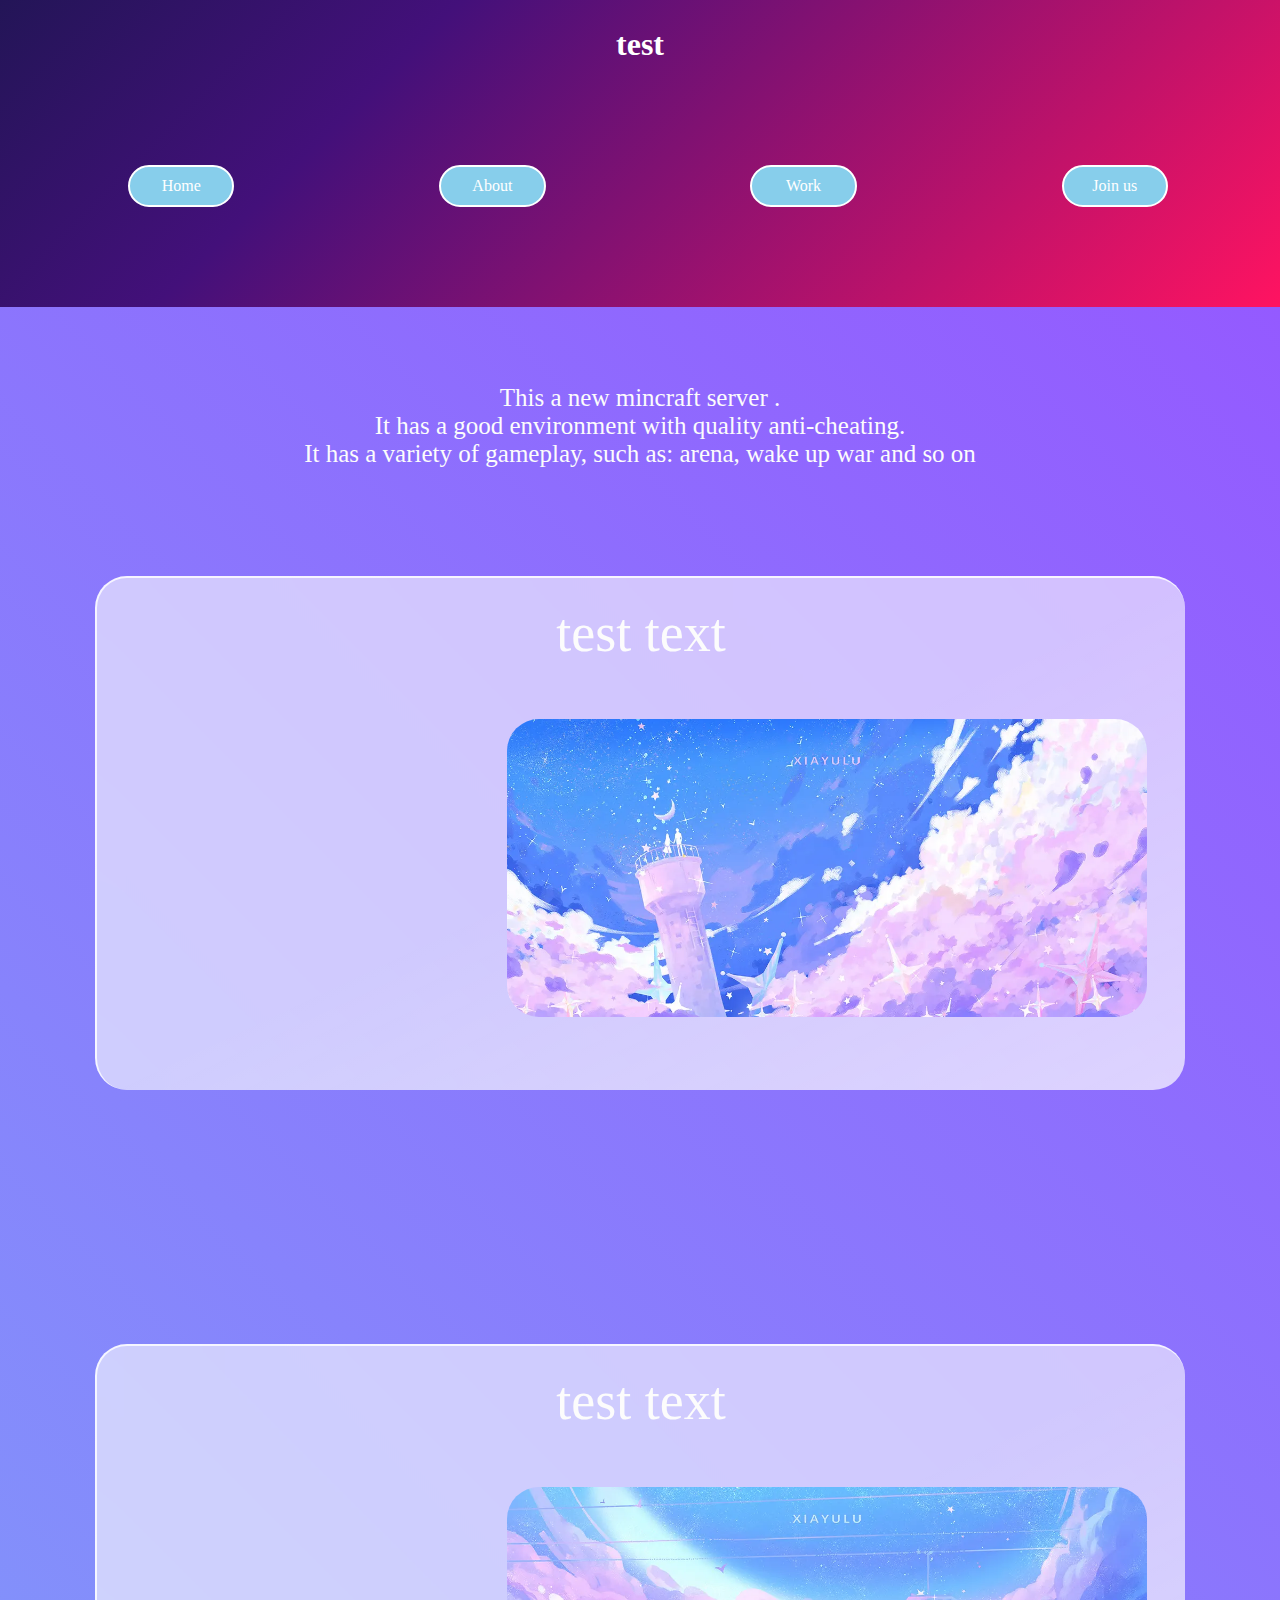
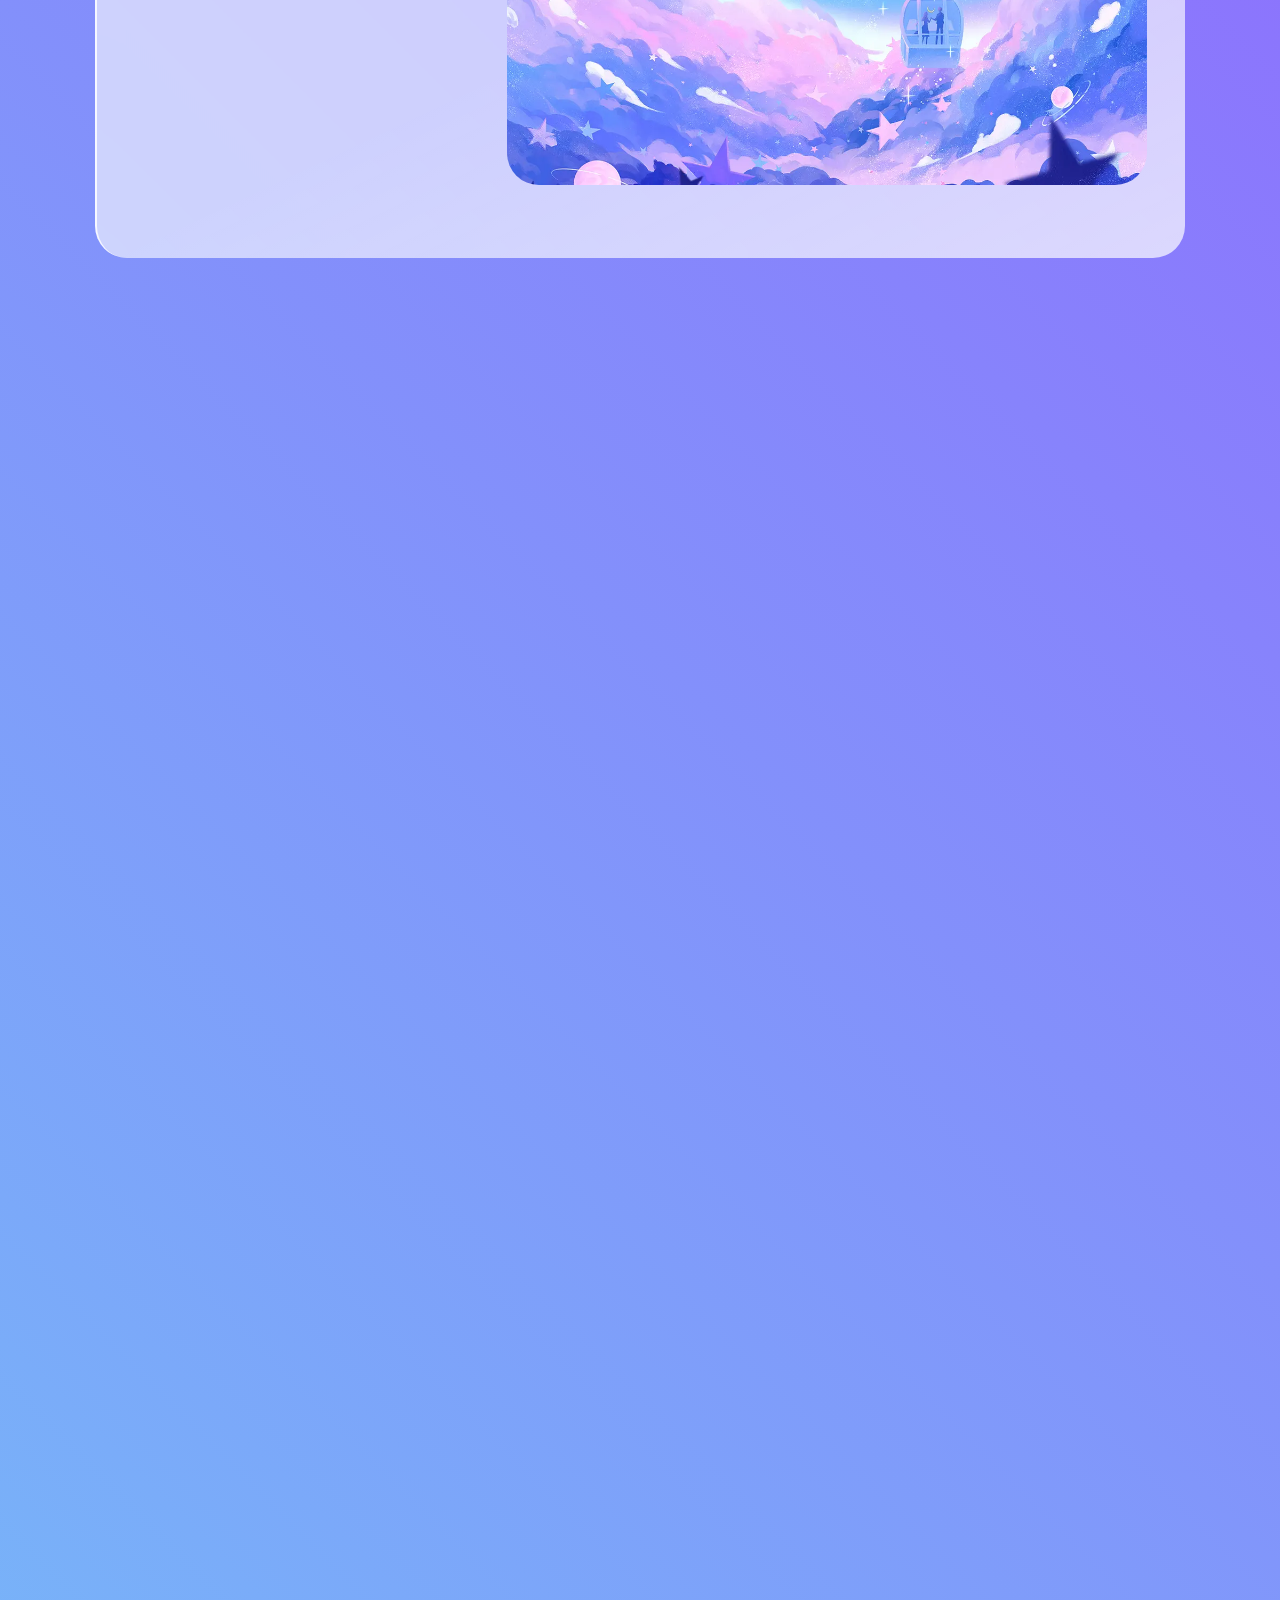
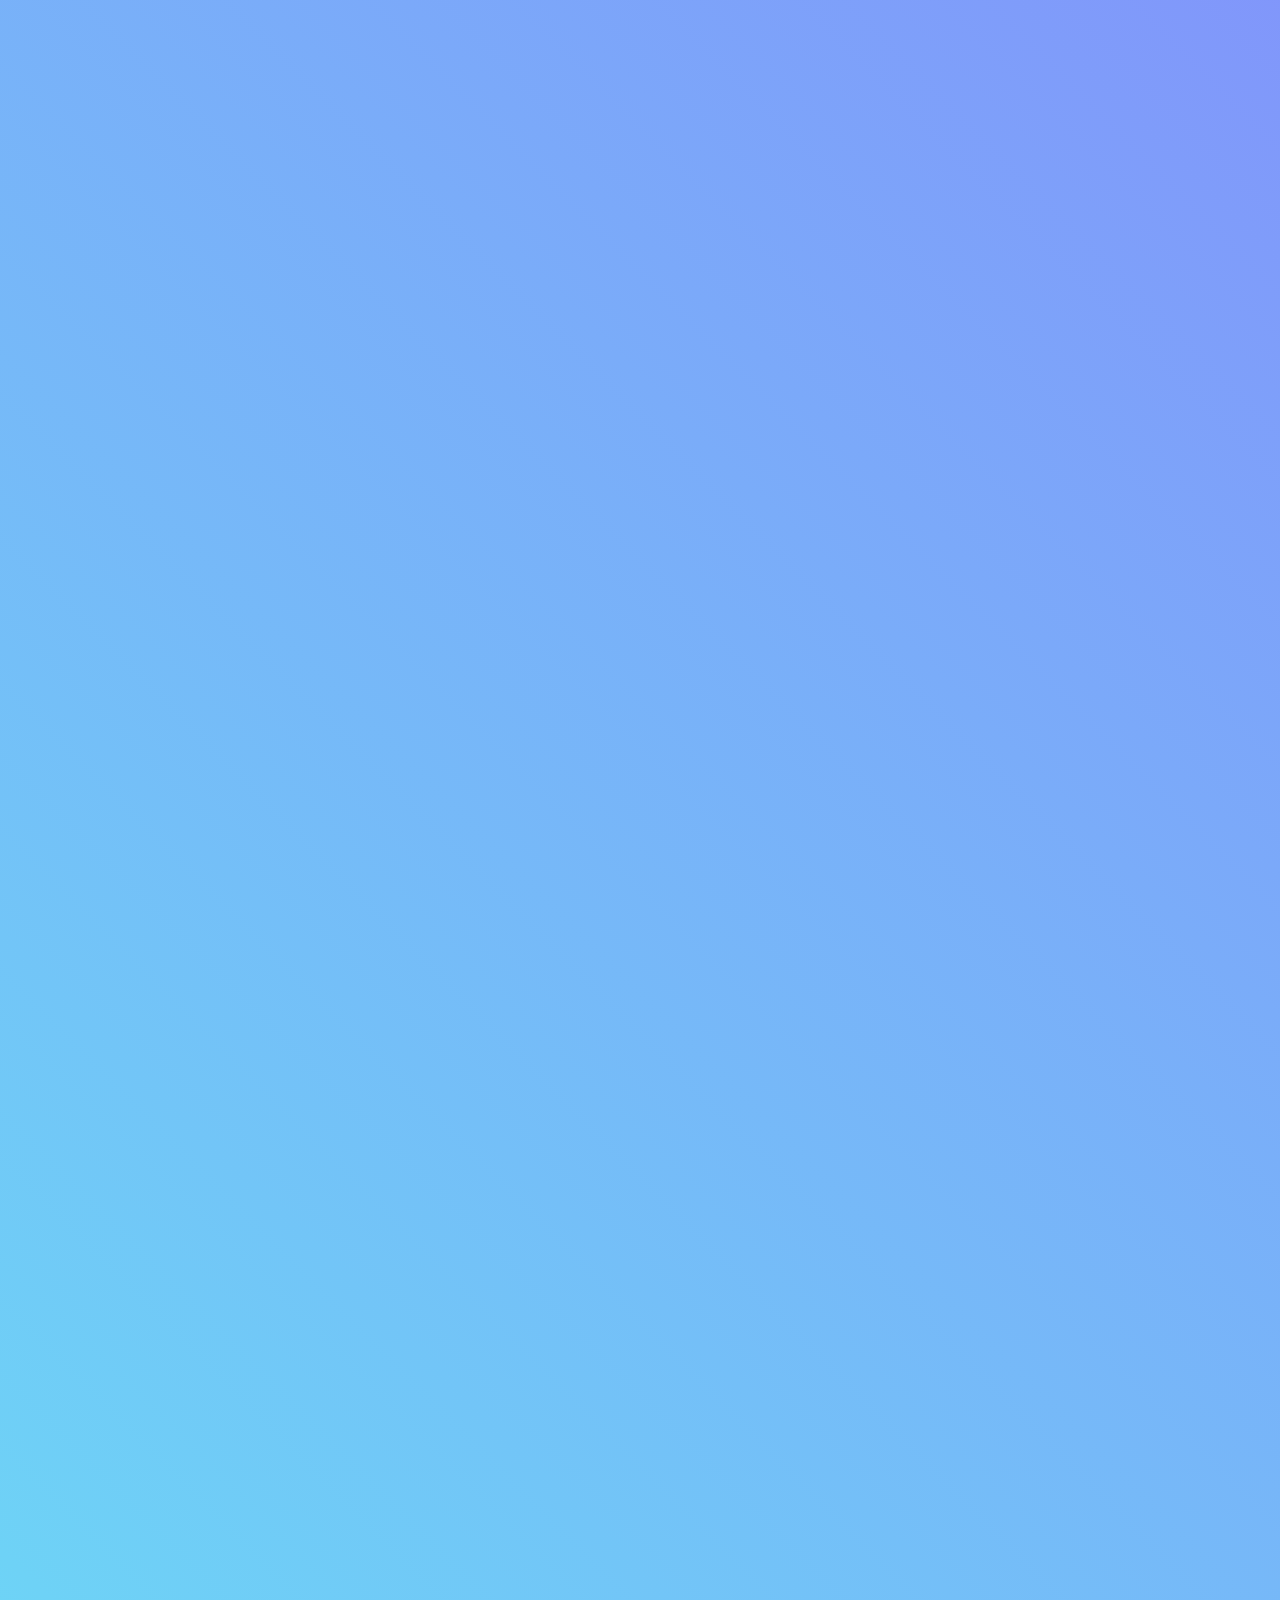
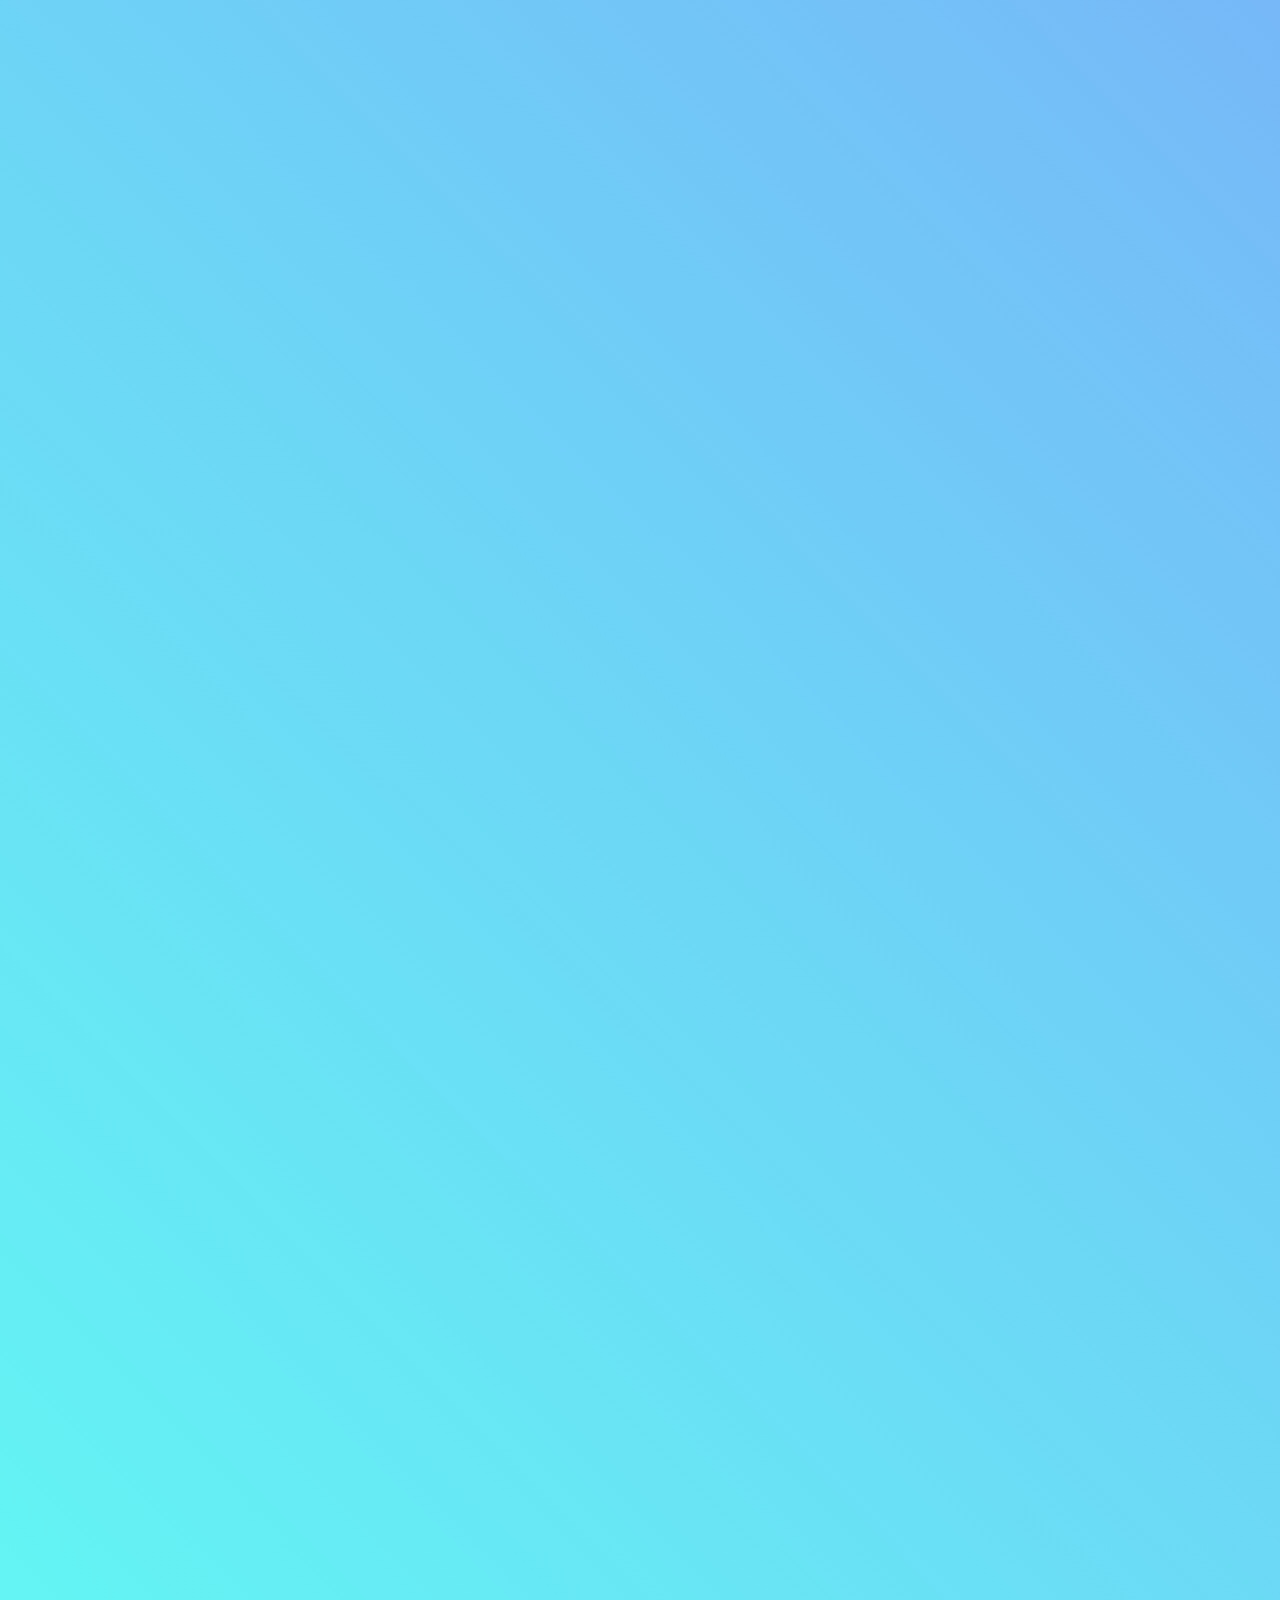
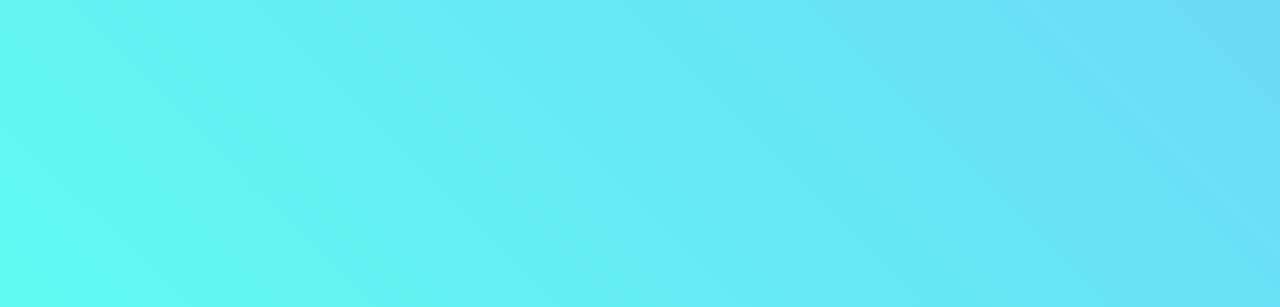
==== hu_com/index.html @ 934df462 "one" ====
<!DOCTYPE html>
<html lang="zh-CN">

<head>
    <meta charset="UTF-8">
    <meta name="viewport" content="width=device-width, initial-scale=1.0">
    <title>test</title>
    <link rel="stylesheet" href="style/style-index.css">
</head>

<body>
    <div class="header">
        <div class="zhuti">
            <h1>test</h1>
        </div>
        <div class="a-home">
            <div class="a" onclick="atiaozhuan1()">
                <a href="#" class="Home">Home</a>
            </div>
            <div class="a">
                <a href="#" class="About">About</a>
            </div>
            <div class="a">
                <a href="#" class="Work">Work</a>
            </div>
            <div class="a">
                <a href="#" class="Join us">Join us</a>
            </div>
        </div>
    </div>
    <div class="content">
        <div class="fu-biao-ti">
            <p class="fu-biao-ti-nierong">
                This a new mincraft server .</br>
                It has a good environment with quality anti-cheating.</br>
                It has a variety of gameplay, such as: arena, wake up war and so on</br>
            </p>
        </div>
        <div class="maobolikapian-home">
            <div class="maoboli-kapian" onclick="tiaozhuan1()">
                <div class="xiao-biao-ti-1">
                    <p>test text</p>
                </div>
                <img src=".\picture\picture (1).webp" alt="" class="picture">
            </div>
            <div class="maoboli-kapian-1" onclick="tiaozhuan2()">
                <div class="xiao-biao-ti-1">
                    <p>test text</p>
                </div>
                <img src="./picture/picture (2).webp" class="picture">
            </div>
        </div>
        <!-- <div class="after"></div>
        <div class="before"></div>
        <div class="after1"></div>
        <div class="before1"></div> -->
        <script src="script/script.js"></script>
</body>

</html>
---- hu_com/style/style-index.css ----
* {
    margin: 0;
    padding: 0;
    text-decoration: none;
    transition: all 1s;
}

body {
    background-color: #fcfcfc;
}

.header {
    flex-direction: row;
    padding: 2vw;
    color: #fff;
    width: 100auto;
    height: 20vw;
    background-image: linear-gradient(-225deg, #231557 0%, #43107a 29%, #FF1361 100%);
}

.header h1 {
    text-align: center;
    font-weight: 600;
}

.a-home {
    display: flex;
    flex-direction: row;
    align-items: center;
    text-decoration: none;
    justify-content: space-around;
}

a {
    text-decoration: none;
    color: #fff;
}

.a {
    text-align: center;
    line-height: 3vw;
    flex-shrink: 0;
    margin: 8vw;
    width: 8vw;
    height: 3vw;
    border: 2px solid #fff;
    background-color: skyblue;
    border-radius: 2em;
    transition: all 1s ease-out;
}

.a:hover {
    background-color: rgba(0, 132, 255, 0.373);
}

.content {
    width: 100%;
    height: 500vw;
    background: linear-gradient(45deg, #61fbf3, #945aff);
}

.fu-biao-ti{
    text-align: center;
    color: #fcfcfc;
    position: relative;
    top: 6vw;
}

.fu-biao-ti-nierong{
    font-size: 25px;
}

.maobolikapian-home {
    display: flex;
    flex-direction: column;
    align-items: center;
    justify-content: center;
}

.maoboli-kapian,
.maoboli-kapian-1 {
    margin-top: 5vw;
    flex-shrink: 0;
    width: 85vw;
    height: 40vw;
    background: linear-gradient(to right bottom,
            rgba(255, 255, 255, .6),
            rgba(255, 255, 255, .6),
            rgba(255, 255, 255, .7));
    backdrop-filter: blur(11px);
    border-top: 2px solid rgba(255, 255, 255, .8);
    border-left: 2px solid rgba(255, 255, 255, .8);
    border-radius: 2em;
    z-index: 1;
    position: absolute;
    top: 40vw;
}

.maoboli-kapian-1 {
    position: absolute;
    top: 100vw;
}

.maoboli-kapian p,
.maoboli-kapian-1 p {
    margin: 12px;
    padding: 12px;
    text-align: center;
    color: #fcfcfc;
    font-size: 54px;
}

.after,
.after1 {
    width: 15vw;
    height: 15vw;
    border-radius: 50%;
    background-color: aquamarine;
    position: absolute;
    top: 35vw;
    left: 80vw;
    z-index: 0;
}

.before,
.before1 {
    width: 15vw;
    height: 15vw;
    border-radius: 50%;
    background-color: orange;
    position: absolute;
    top: 75vw;
    left: 4vw;
    z-index: 0;
    transition: all 1s linear;
}

.after1 {
    position: absolute;
    top: 100vw;
}

.before1 {
    position: absolute;
    top: 135vw;
}

.picture {
    position: absolute;
    top: 11vw;
    left: 32vw;
    width: 50vw;
    border-radius: 2em;
}
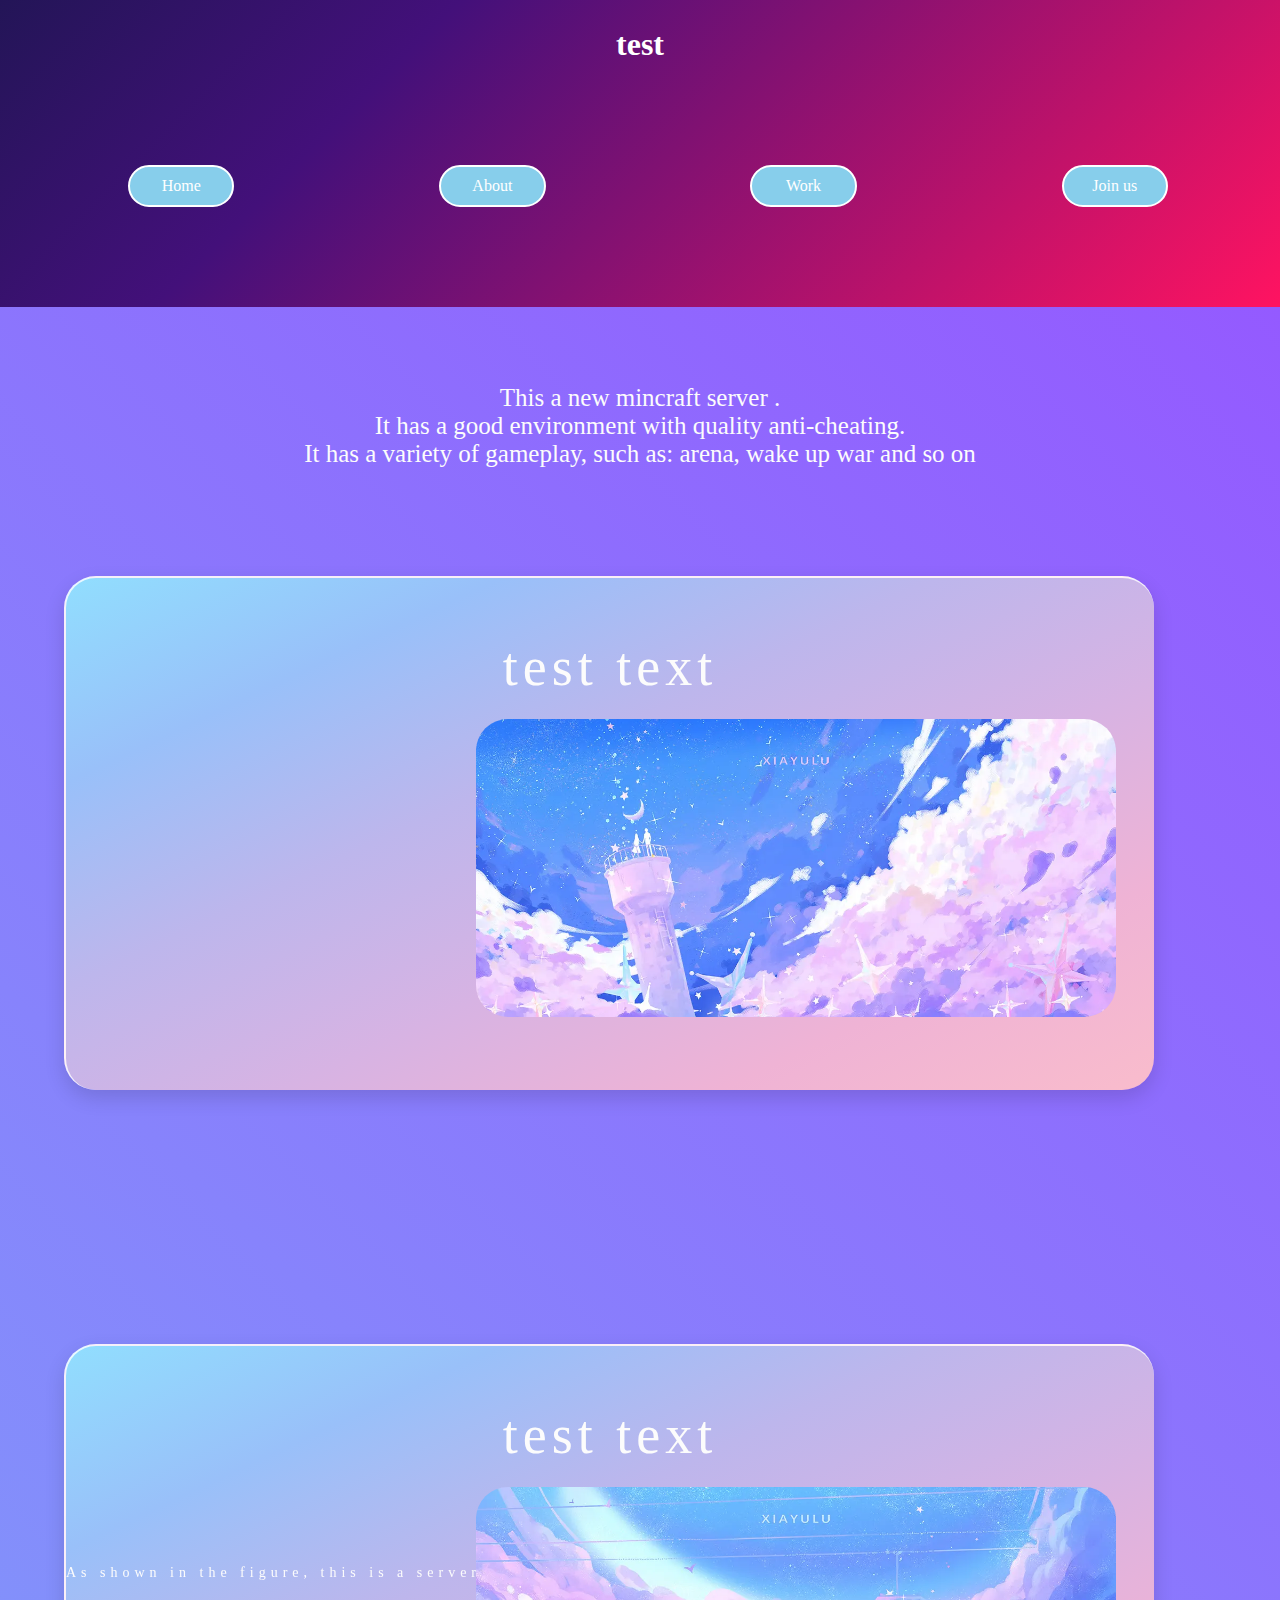
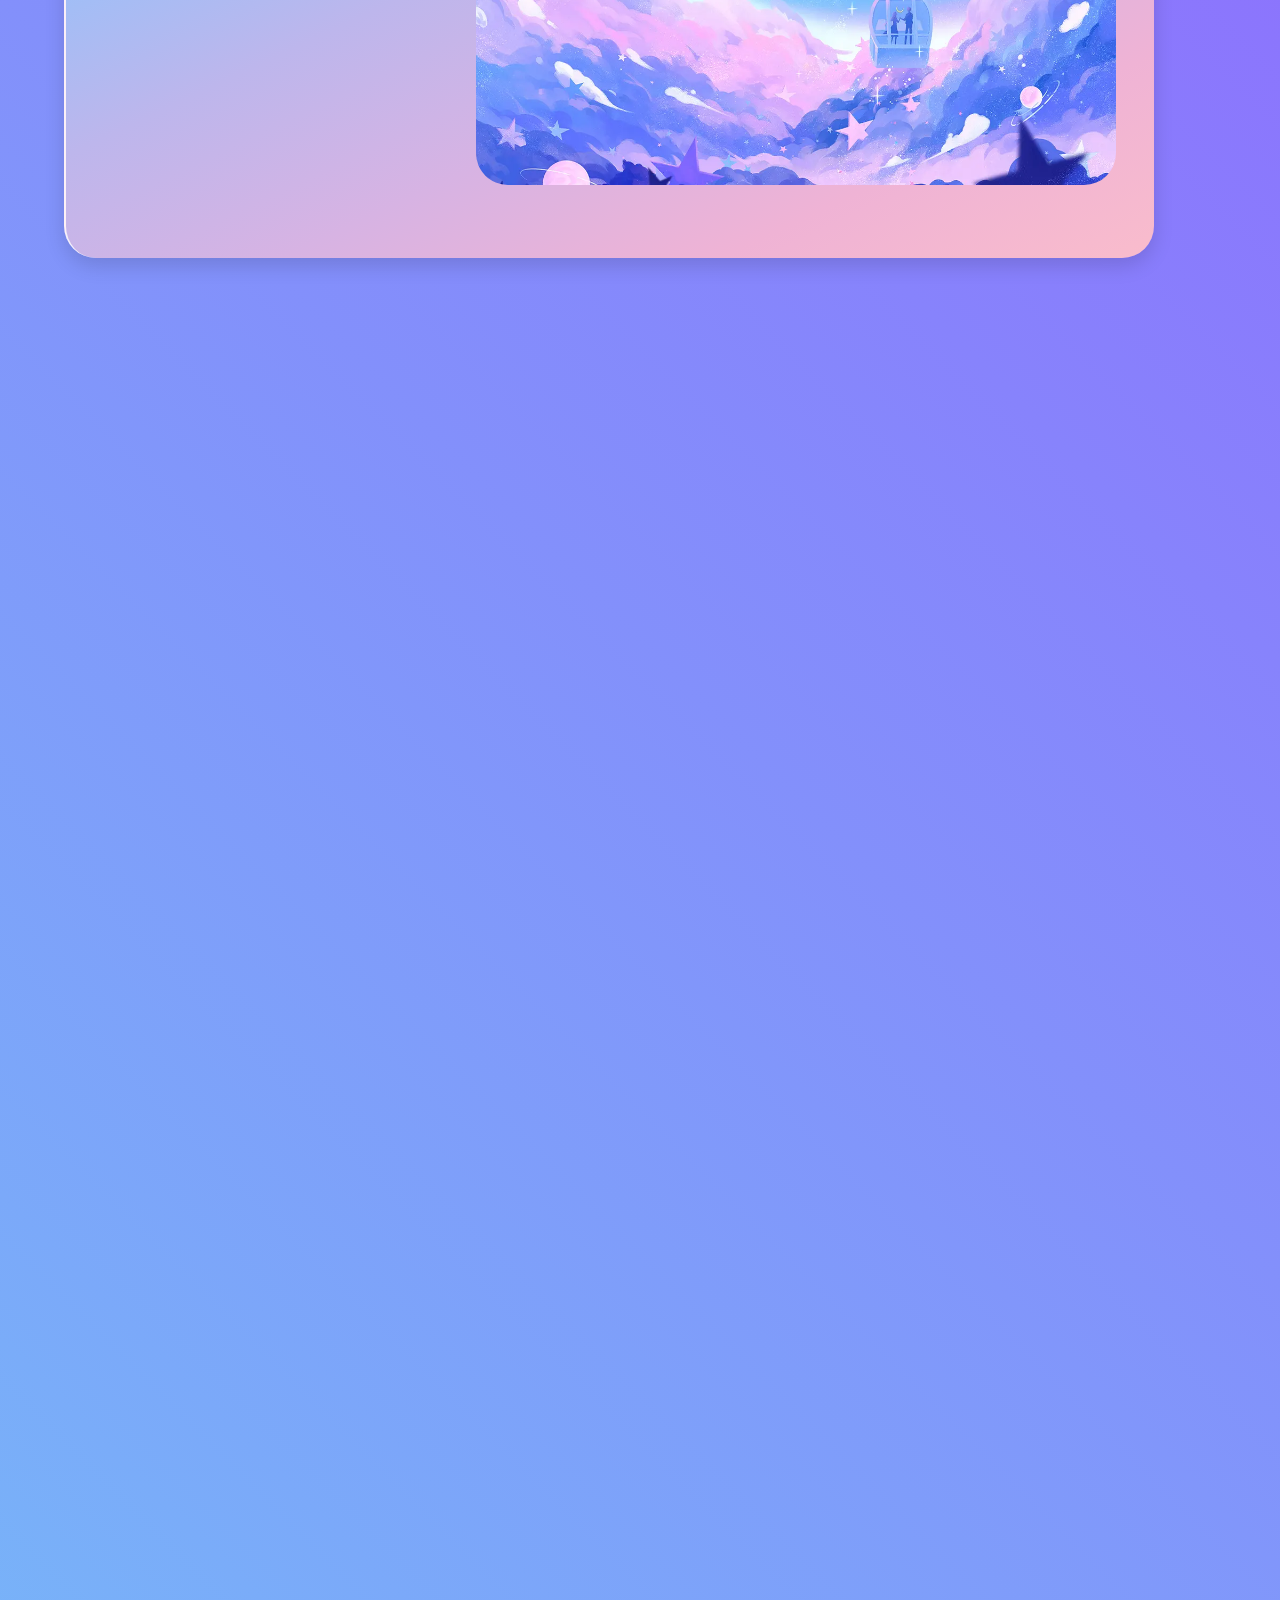
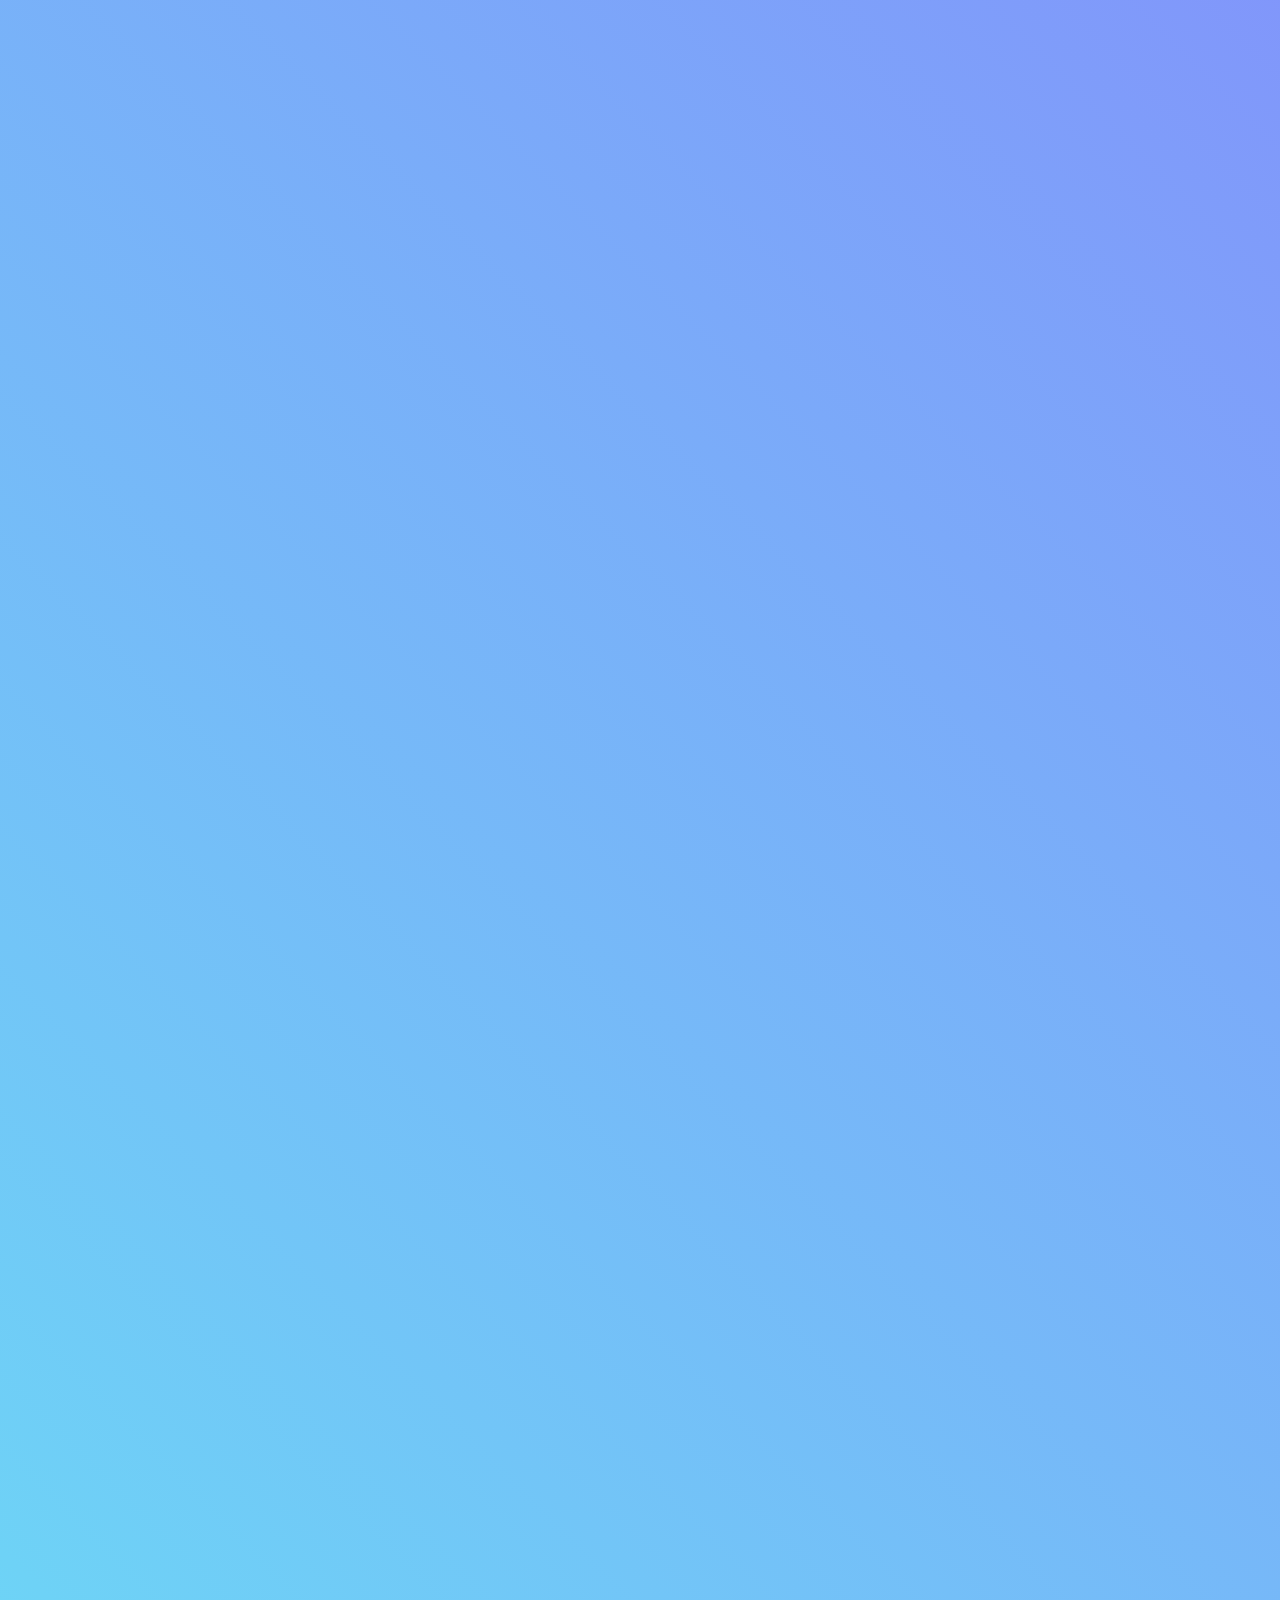
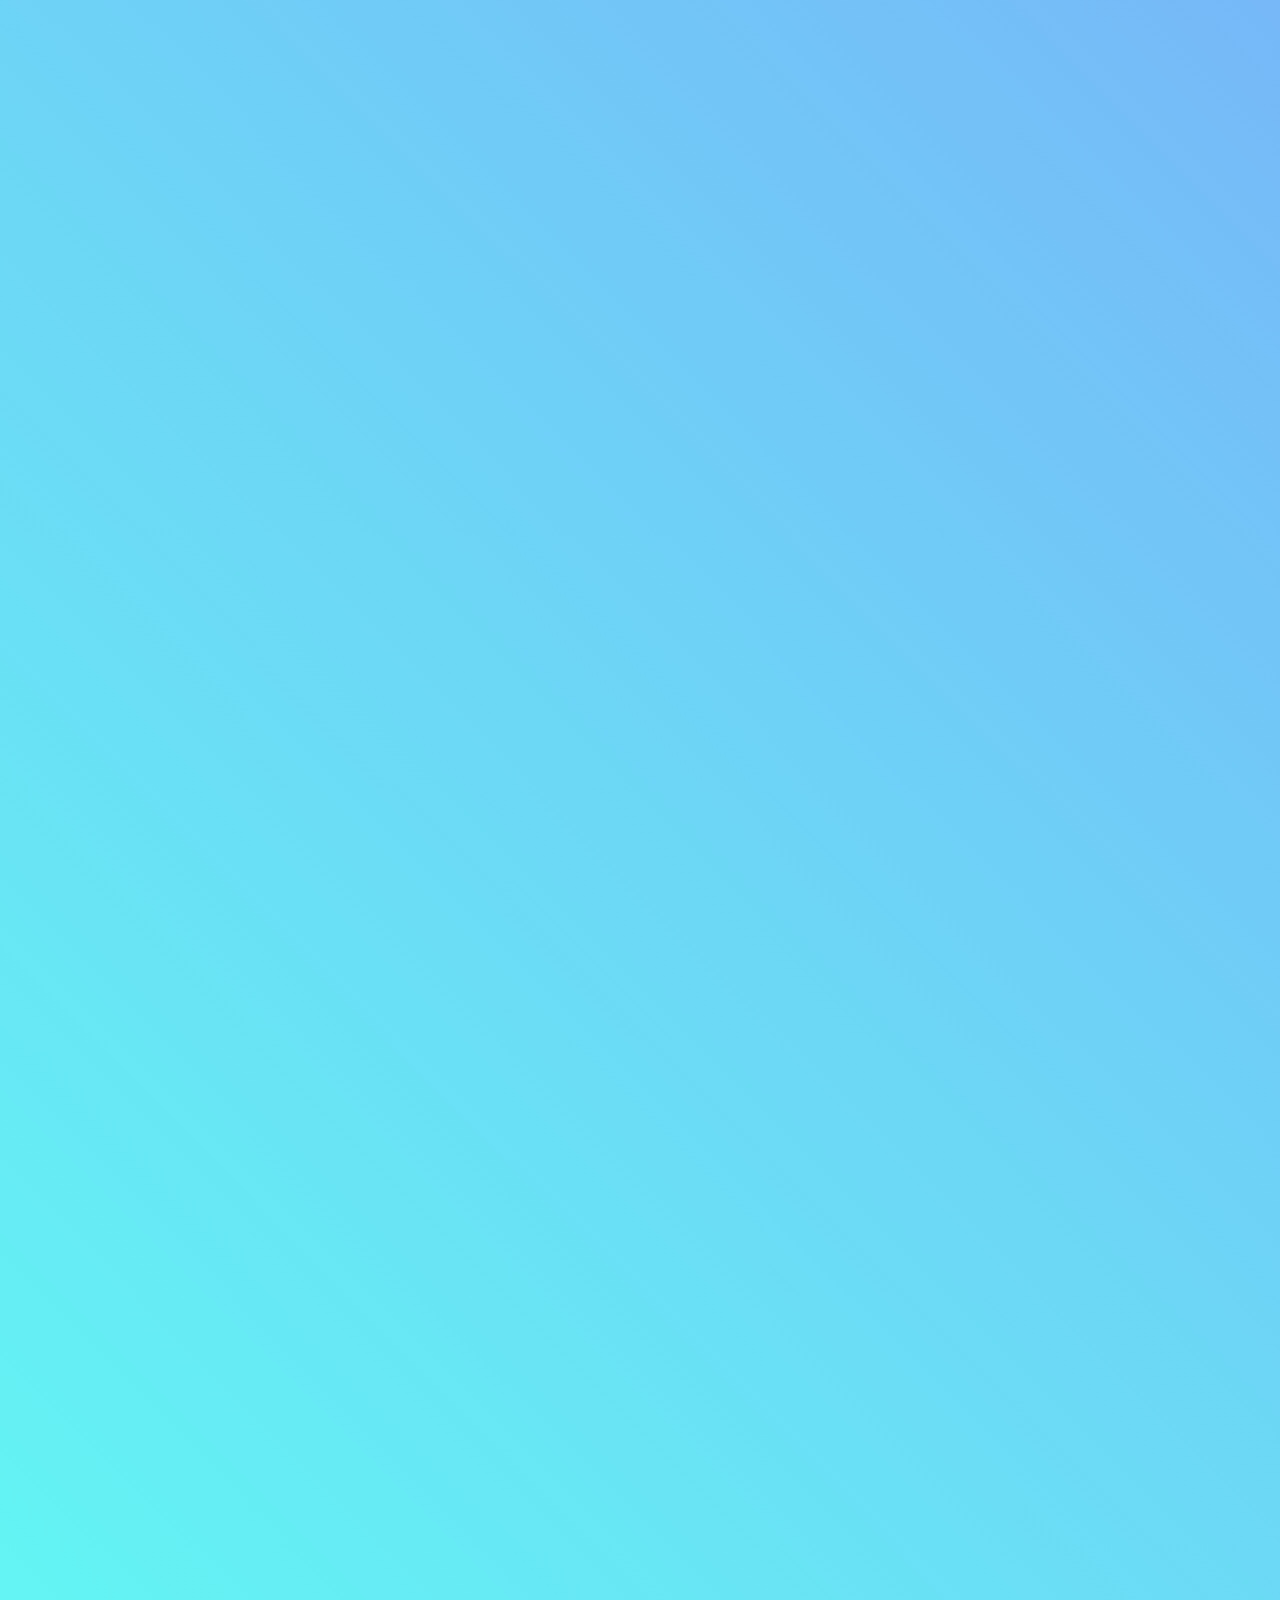
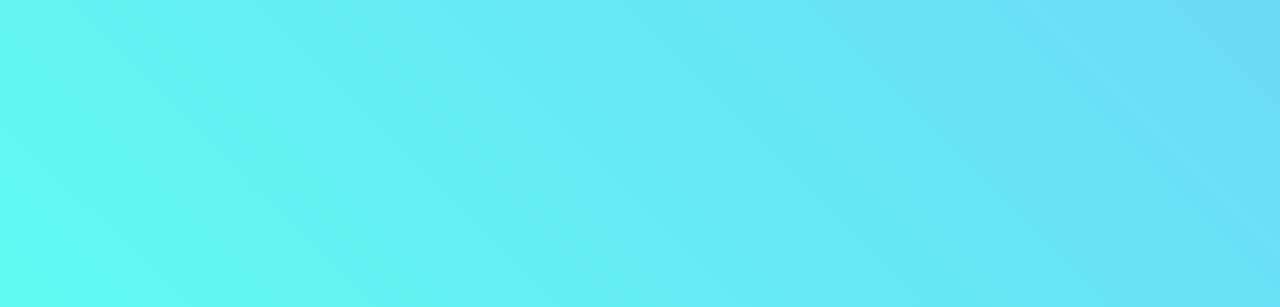
==== commit 626ab6c2: "two" ====
--- a/hu_com/index.html
+++ b/hu_com/index.html
@@ -36,7 +36,11 @@
                 It has a variety of gameplay, such as: arena, wake up war and so on</br>
             </p>
         </div>
+
         <div class="maobolikapian-home">
+            <div class="maoboli-kapian-lunbuo">
+                
+            </div>
             <div class="maoboli-kapian" onclick="tiaozhuan1()">
                 <div class="xiao-biao-ti-1">
                     <p>test text</p>
@@ -46,6 +50,9 @@
             <div class="maoboli-kapian-1" onclick="tiaozhuan2()">
                 <div class="xiao-biao-ti-1">
                     <p>test text</p>
+                </div>
+                <div class="mao-buo-li-nierong-2">
+                    <span class="mao-buo-li-nierong-2-p">As shown in the figure, this is a server that has a good environment.</span>
                 </div>
                 <img src="./picture/picture (2).webp" class="picture">
             </div>
--- a/hu_com/style/style-index.css
+++ b/hu_com/style/style-index.css
@@ -59,14 +59,14 @@
     background: linear-gradient(45deg, #61fbf3, #945aff);
 }
 
-.fu-biao-ti{
+.fu-biao-ti {
     text-align: center;
     color: #fcfcfc;
     position: relative;
     top: 6vw;
 }
 
-.fu-biao-ti-nierong{
+.fu-biao-ti-nierong {
     font-size: 25px;
 }
 
@@ -94,6 +94,7 @@
     z-index: 1;
     position: absolute;
     top: 40vw;
+    left: 5vw;
 }
 
 .maoboli-kapian-1 {
@@ -103,11 +104,25 @@
 
 .maoboli-kapian p,
 .maoboli-kapian-1 p {
-    margin: 12px;
+    margin: -85px;
     padding: 12px;
     text-align: center;
     color: #fcfcfc;
     font-size: 54px;
+}
+
+.mao-buo-li-nierong2 {
+    margin: 3vw;
+    padding: 3vw;
+    width: 35px;
+    height: 42px;
+    /* border: 2px solid #000; */
+}
+
+.mao-buo-li-nierong-2-p {
+    color: #fcfcfc;
+    font-size: 14px;
+    text-align: center;
 }
 
 .after,
@@ -151,4 +166,70 @@
     left: 32vw;
     width: 50vw;
     border-radius: 2em;
+}
+
+/* 过渡动画*/
+@keyframes slide-fade-in {
+    from {
+        opacity: 0;
+        box-shadow: none;
+        transform: scale(.5) translateY(15vh);
+    }
+}
+
+.maobolikapian-home {
+    display: grid;
+    gap: 2rem;
+    /* 自动排列 */
+    grid-auto-flow: dense;
+    grid-template-columns: repeat(4, 30ch);
+}
+
+.maoboli-kapian,
+.maoboli-kapian-1 {
+    animation: slide-fade-in both;
+    /* 使用浏览器的视图时间线,允许动画根据视口的变化进行同步 */
+    animation-timeline: view();
+    /* 定义动画时间范围 */
+    animation-range: contain 0% contain 50%;
+    /* border-radius: 10px; */
+    line-height: 6;
+    box-shadow: 0px 8px 20px #00000022;
+    /* font-size: 32px; */
+    letter-spacing: 5px;
+    /* color: #fff; */
+    /* width: 100%;
+    height: 100%; */
+    /* overflow: hidden; */
+    background-image: linear-gradient(to bottom right,
+            #91defe,
+            #99c0f9,
+            #bdb6ec,
+            #d7b3e3,
+            #efb3d5,
+            #f9bccc);
+    /* display: flex;
+    justify-content: center;
+    align-items: center; */
+}
+
+/* .maoboli-kapian,
+.maoboli-kapian-1 img {
+    width: 100%;
+    height: 100%;
+} */
+
+.maoboli-kapian,
+.maoboli-kapian-1:nth-of-type(4n) {
+    grid-column: span 2;
+}
+
+.maoboli-kapian,
+.maoboli-kapian-1:nth-of-type(5n) {
+    grid-column: span 2;
+}
+
+.maoboli-kapian,
+.maoboli-kapian-1:nth-of-type(7n) {
+    grid-row: span 2;
 }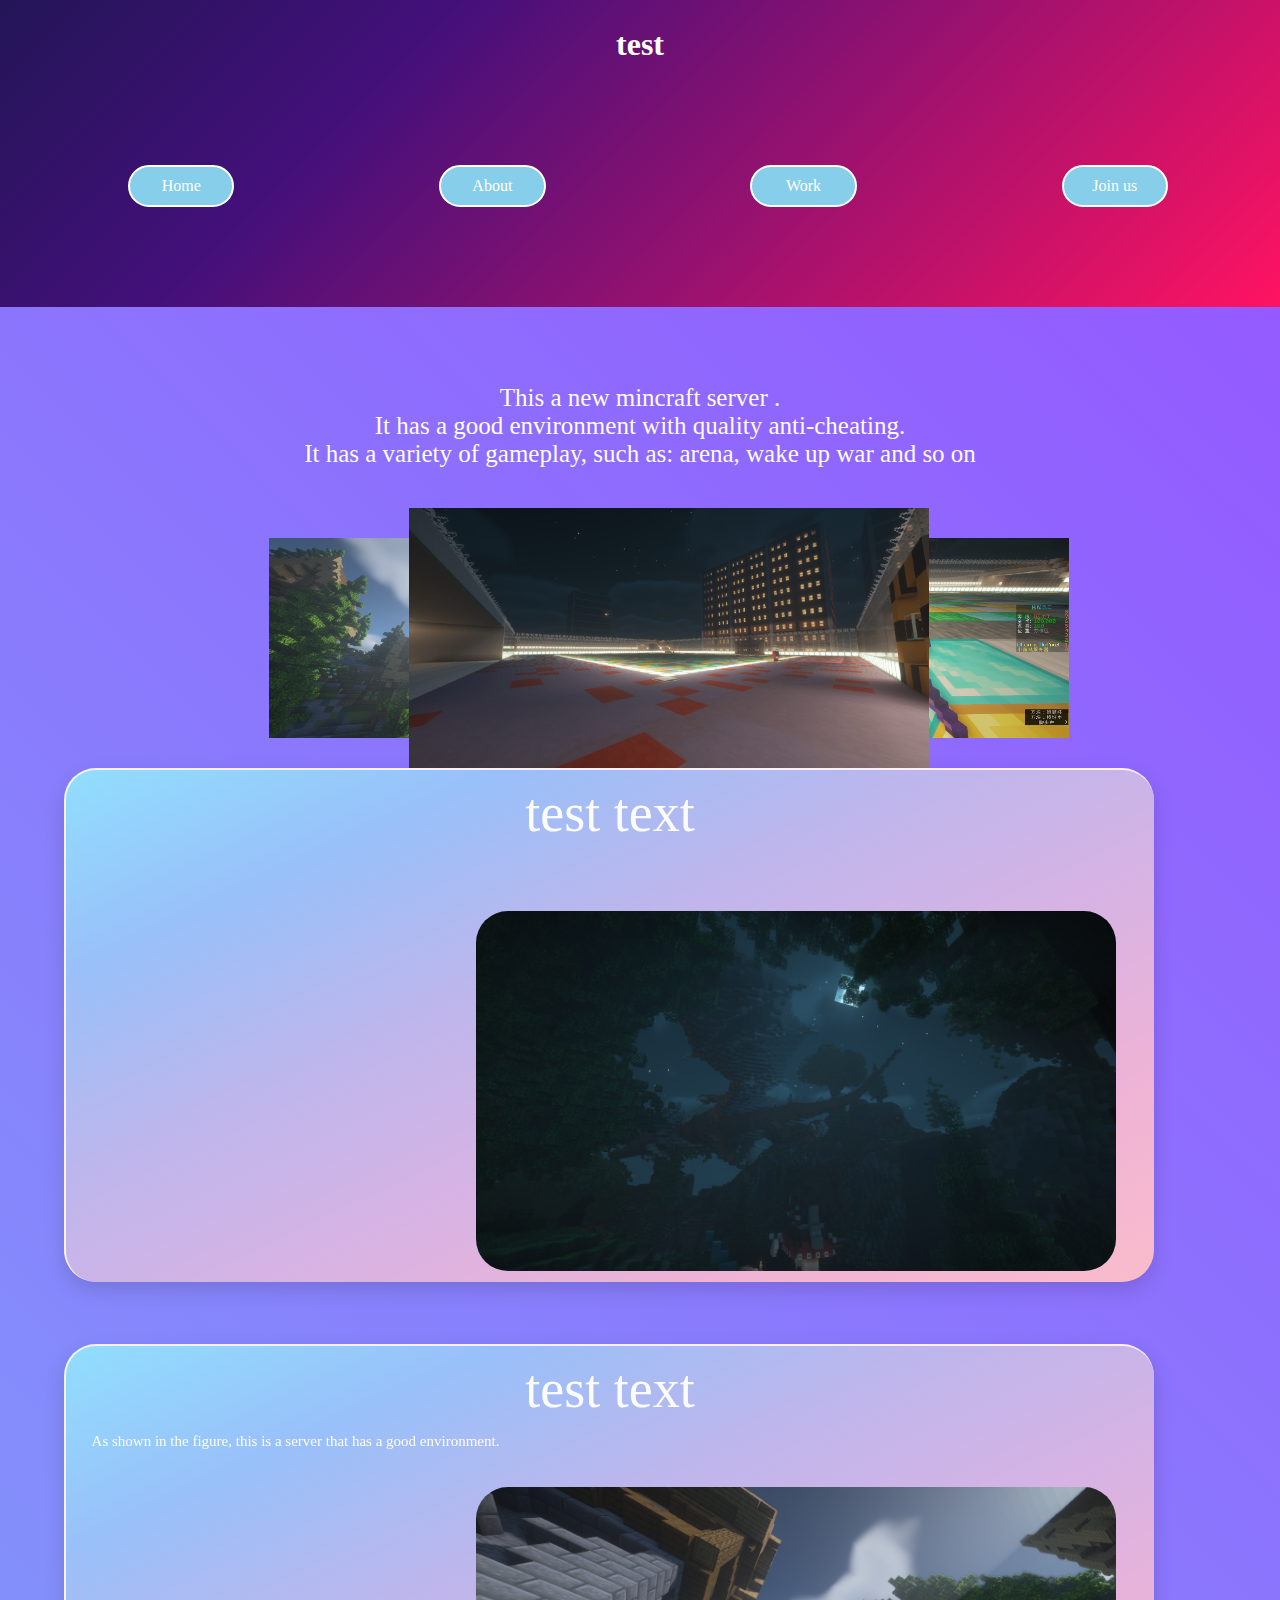
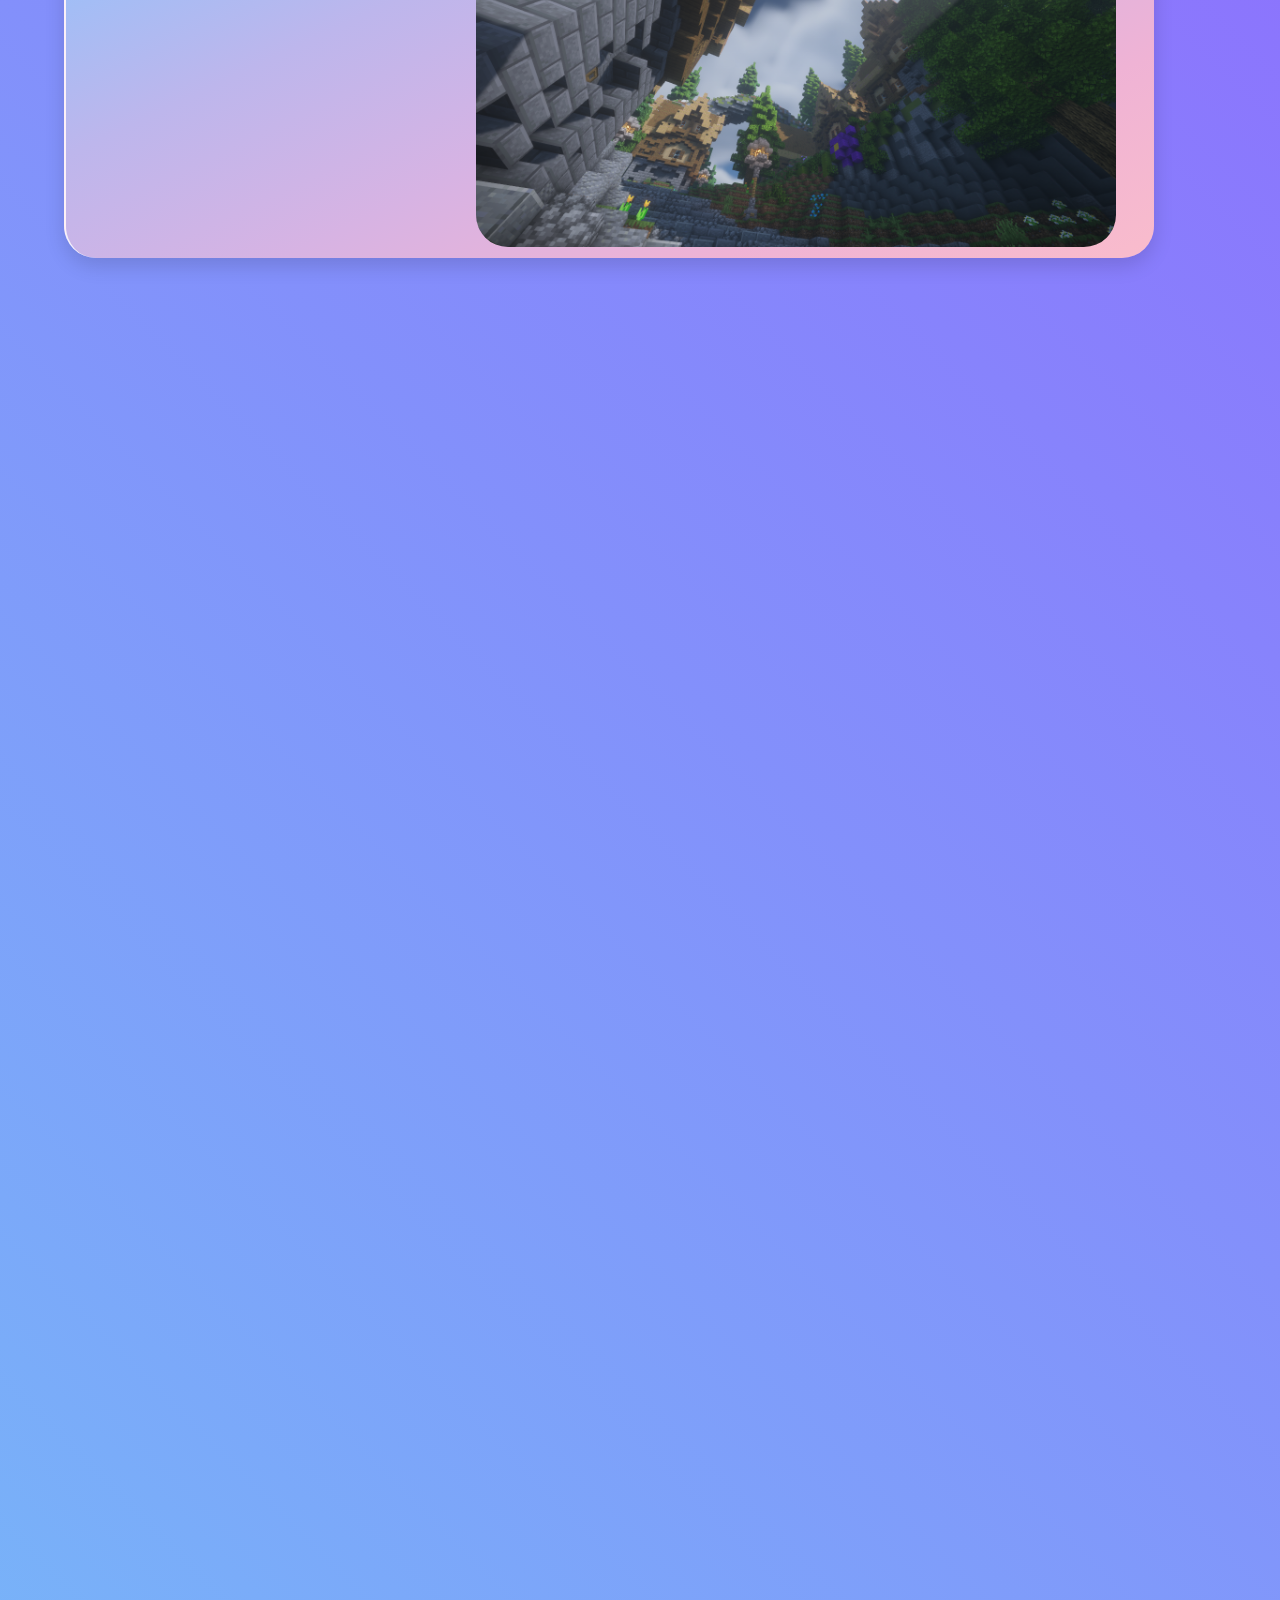
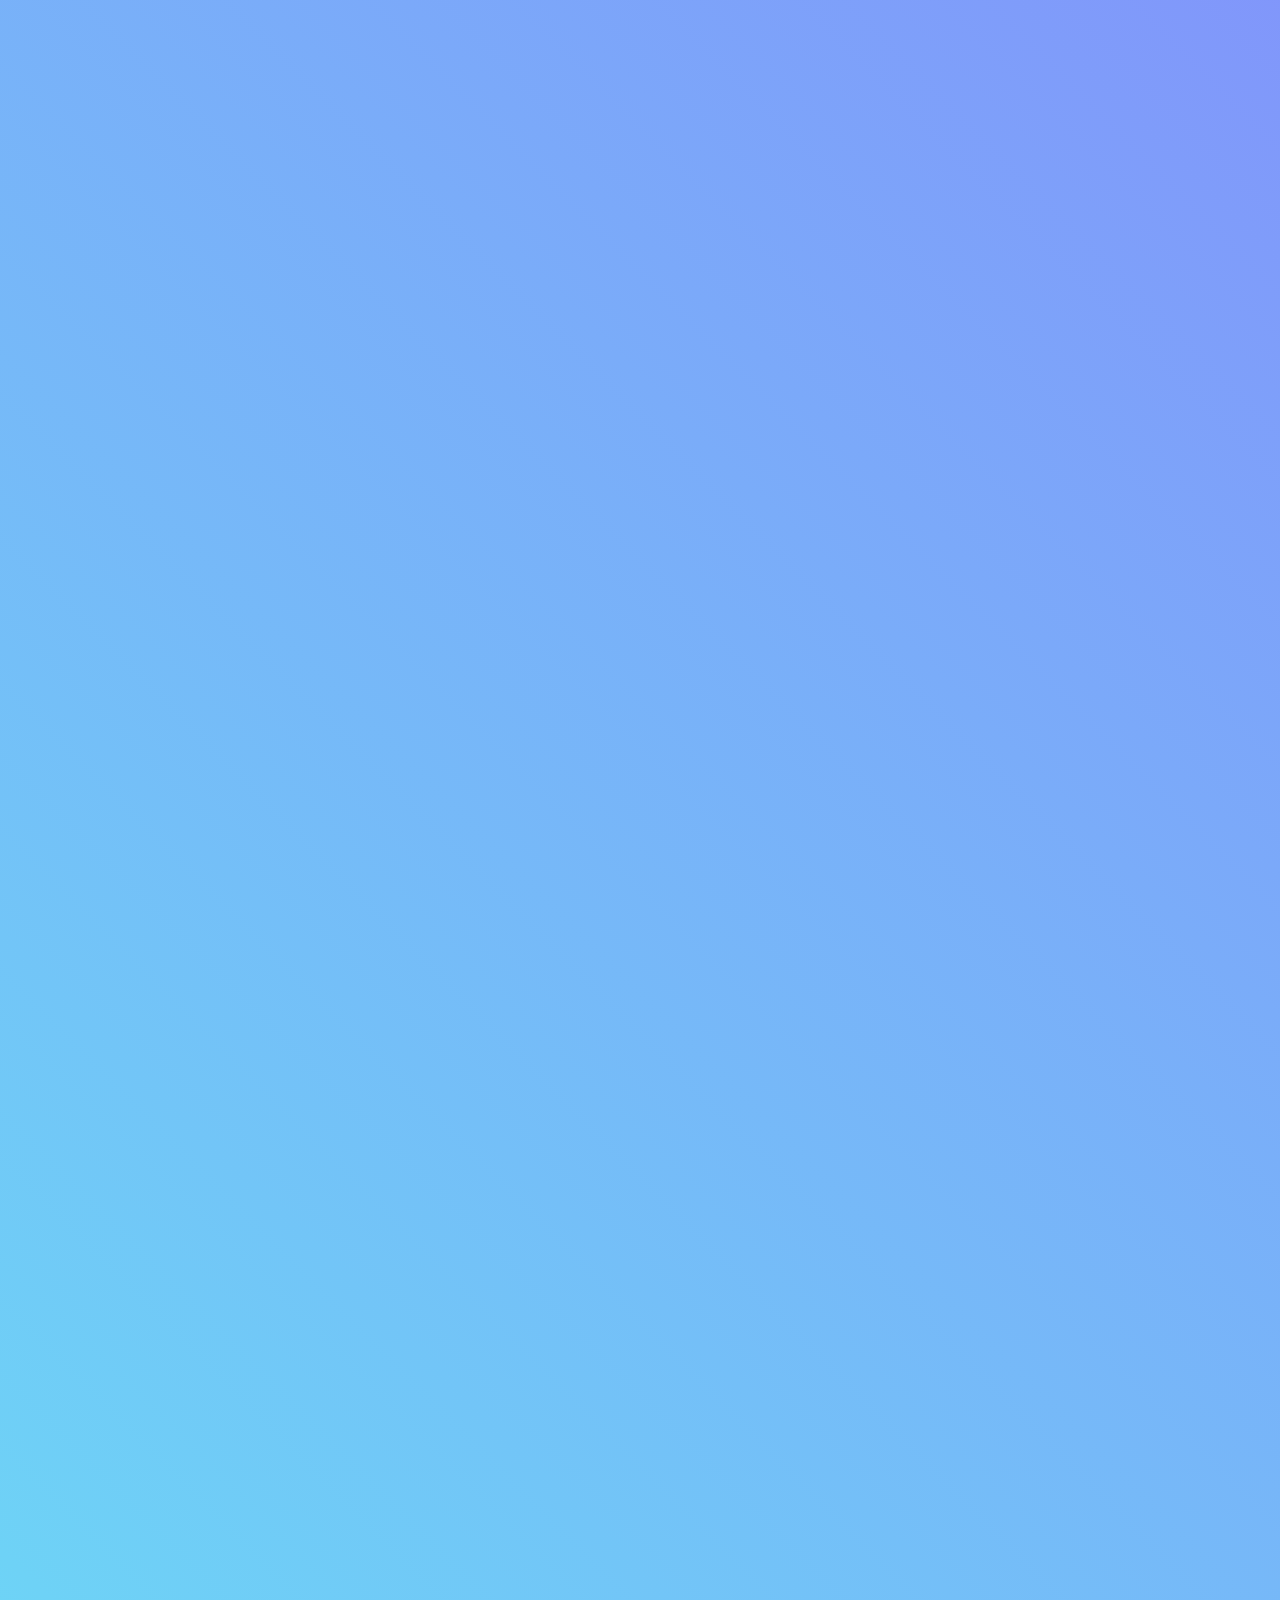
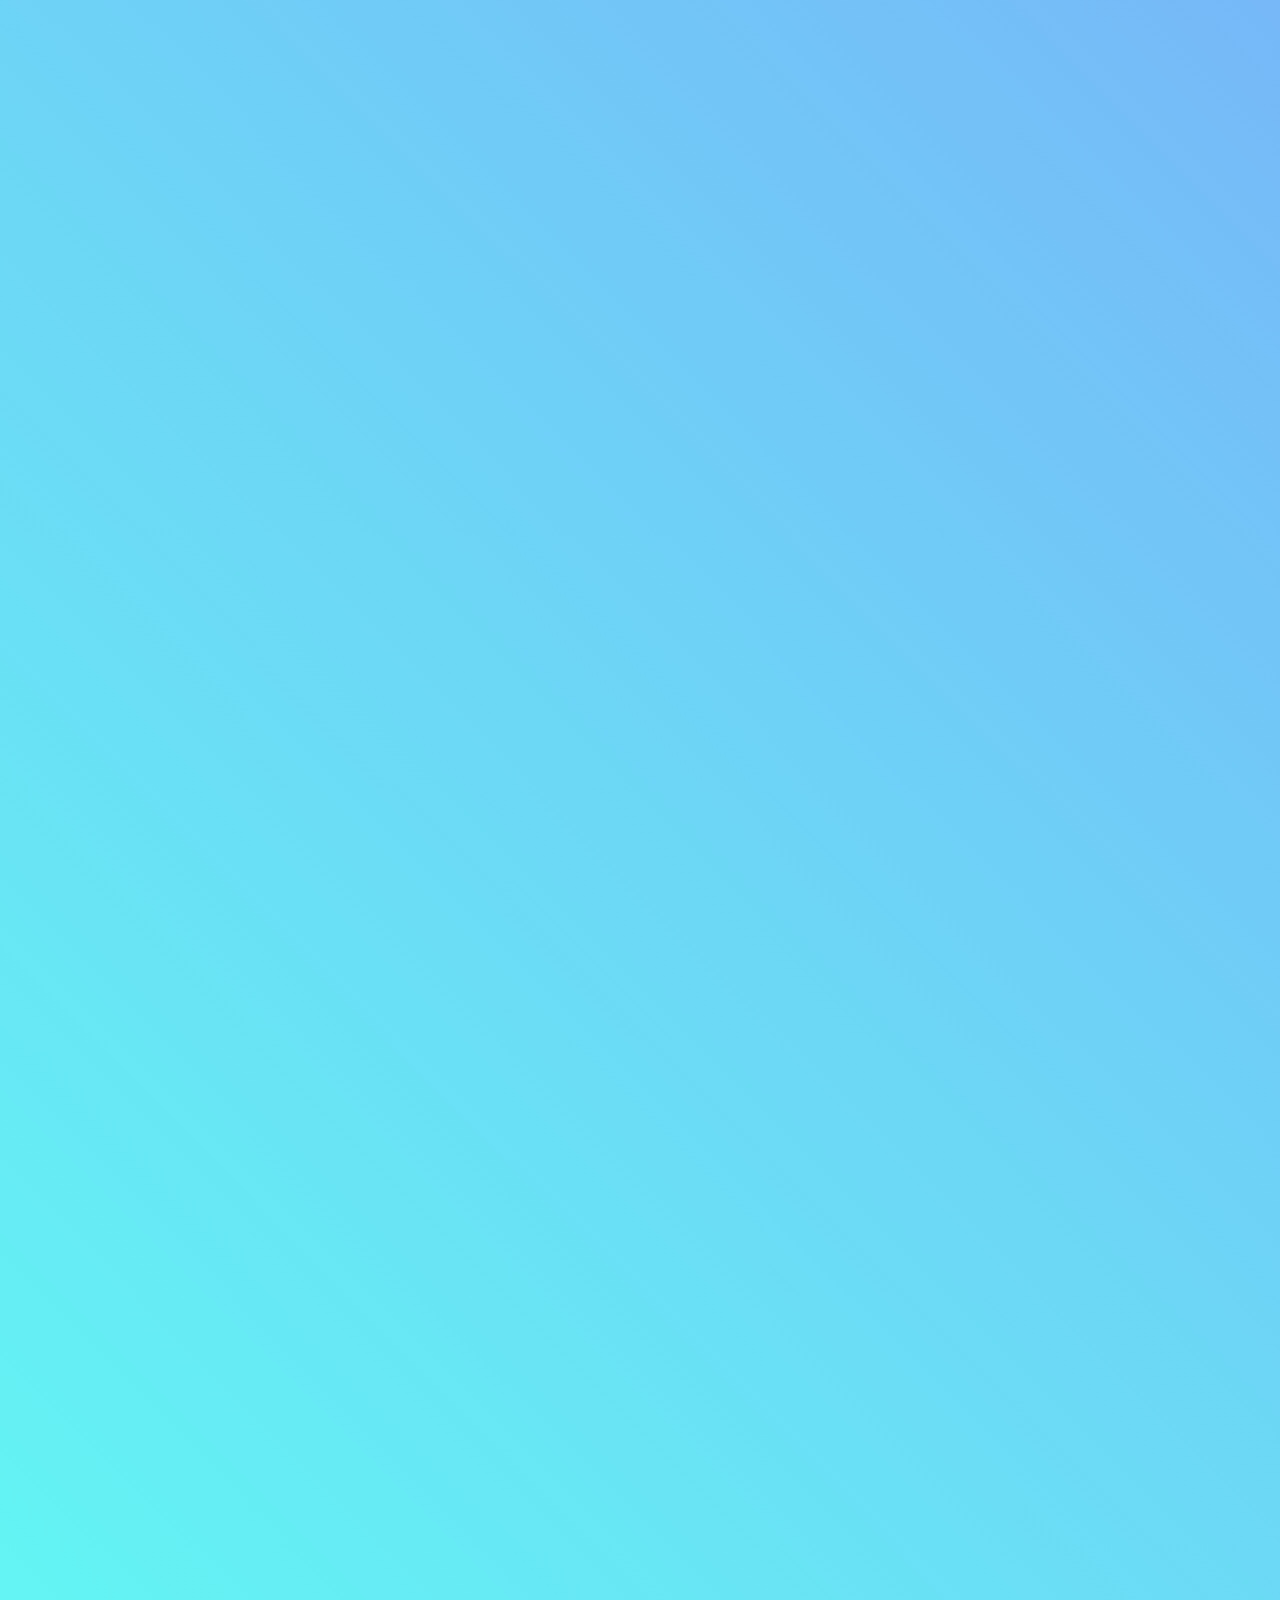
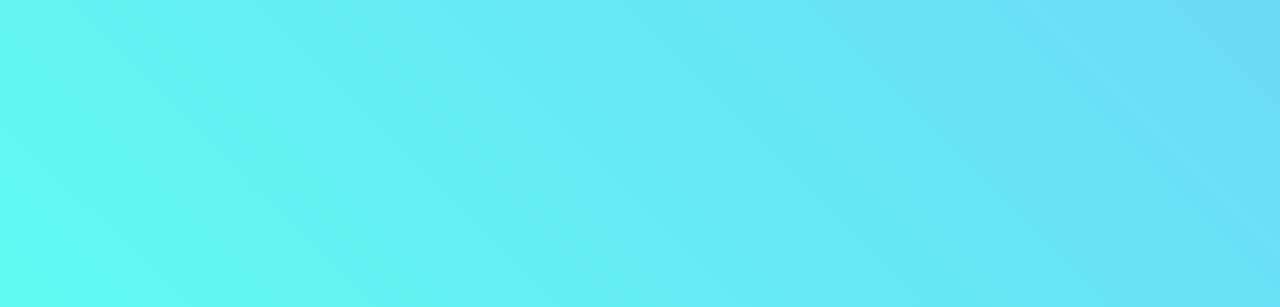
==== commit d518181a: "three" ====
--- a/hu_com/index.html
+++ b/hu_com/index.html
@@ -36,25 +36,64 @@
                 It has a variety of gameplay, such as: arena, wake up war and so on</br>
             </p>
         </div>
-
+        <div class="out">
+            <div class="inner">
+                <div class="img">
+                    <img src="picture/2024-10-12_21.38.36.png" alt="" />
+                </div>
+                <div class="img">
+                    <img src="picture/2024-10-12_21.39.02.png" alt="" />
+                </div>
+                <div class="img">
+                    <img src="picture/2024-10-12_21.41.50.png" alt="" />
+                </div>
+                <div class="img">
+                    <img src="picture/2024-10-12_21.38.36.png" alt="" />
+                </div>
+                <div class="img">
+                    <img src="picture/2024-10-12_21.41.51.png" alt="" />
+                </div>
+                <div class="img">
+                    <img src="picture/2024-10-12_21.39.03.png" alt="" />
+                </div>
+                <div class="img">
+                    <img src="picture/2024-10-12_21.41.17.png" alt="" />
+                </div>
+            </div>
+            <div class="arrow">
+                <i class="fas fa-chevron-left left"></i>
+                <i class="fas fa-chevron-right right"></i>
+            </div>
+            <div class="button">
+                <p></p>
+                <p></p>
+                <p></p>
+                <p></p>
+                <p></p>
+                <p></p>
+                <p></p>
+            </div>
+        </div>
         <div class="maobolikapian-home">
-            <div class="maoboli-kapian-lunbuo">
-                
-            </div>
+            <!-- <div class="maoboli-kapian-lunbuo">
+                <img src="picture/2024-10-12_21.33.11.png" alt="图片" srcset="">
+                <img src="picture/2024-10-12_21.33.00.png" alt="图片" srcset="">
+            </div> -->
             <div class="maoboli-kapian" onclick="tiaozhuan1()">
                 <div class="xiao-biao-ti-1">
                     <p>test text</p>
                 </div>
-                <img src=".\picture\picture (1).webp" alt="" class="picture">
+                <img src="picture/2024-10-12_21.34.47.png" alt="" class="picture">
             </div>
             <div class="maoboli-kapian-1" onclick="tiaozhuan2()">
                 <div class="xiao-biao-ti-1">
                     <p>test text</p>
                 </div>
                 <div class="mao-buo-li-nierong-2">
-                    <span class="mao-buo-li-nierong-2-p">As shown in the figure, this is a server that has a good environment.</span>
+                    <span class="mao-buo-li-nierong-2-p">As shown in the figure, this is a server that has a good
+                        environment.</span>
                 </div>
-                <img src="./picture/picture (2).webp" class="picture">
+                <img src="picture/2024-10-12_21.41.07.png" class="picture">
             </div>
         </div>
         <!-- <div class="after"></div>
--- a/hu_com/style/style-index.css
+++ b/hu_com/style/style-index.css
@@ -93,10 +93,14 @@
     border-radius: 2em;
     z-index: 1;
     position: absolute;
-    top: 40vw;
+    /* top: 25vw; */
     left: 5vw;
 }
 
+.maoboli-kapian{
+    position: absolute;
+    top: 55vw;
+}
 .maoboli-kapian-1 {
     position: absolute;
     top: 100vw;
@@ -104,7 +108,6 @@
 
 .maoboli-kapian p,
 .maoboli-kapian-1 p {
-    margin: -85px;
     padding: 12px;
     text-align: center;
     color: #fcfcfc;
@@ -114,14 +117,14 @@
 .mao-buo-li-nierong2 {
     margin: 3vw;
     padding: 3vw;
-    width: 35px;
-    height: 42px;
-    /* border: 2px solid #000; */
+    width: 8vw;
+    height: 9vw;
 }
 
 .mao-buo-li-nierong-2-p {
+    margin: 2vw;
     color: #fcfcfc;
-    font-size: 14px;
+    font-size: 15px;
     text-align: center;
 }
 
@@ -172,16 +175,16 @@
 @keyframes slide-fade-in {
     from {
         opacity: 0;
-        box-shadow: none;
-        transform: scale(.5) translateY(15vh);
+        /* box-shadow: none; */
+        transform: scale(.1) translateX(12vw);
     }
 }
 
 .maobolikapian-home {
     display: grid;
-    gap: 2rem;
+    /* gap: 2rem; */
     /* 自动排列 */
-    grid-auto-flow: dense;
+    /* grid-auto-flow: dense; */
     grid-template-columns: repeat(4, 30ch);
 }
 
@@ -193,10 +196,9 @@
     /* 定义动画时间范围 */
     animation-range: contain 0% contain 50%;
     /* border-radius: 10px; */
-    line-height: 6;
+    /* line-height: 6; */
     box-shadow: 0px 8px 20px #00000022;
     /* font-size: 32px; */
-    letter-spacing: 5px;
     /* color: #fff; */
     /* width: 100%;
     height: 100%; */
@@ -232,4 +234,144 @@
 .maoboli-kapian,
 .maoboli-kapian-1:nth-of-type(7n) {
     grid-row: span 2;
-}+}
+
+
+/* 动画关键帧 */
+@keyframes run {
+
+    0%,
+    10% {
+        /* margin-left: 0; */
+        transform: translateX(0);
+    }
+
+    20%,
+    30% {
+        /* margin-left: -1200px;; */
+        transform: translateX(-1200px);
+    }
+
+    40%,
+    50% {
+        /* margin-left: -2400px; */
+        transform: translateX(-2400px);
+    }
+
+    60%,
+    70% {
+        /* margin-left: -3600px; */
+        transform: translateX(-3600px);
+    }
+
+    80%,
+    90% {
+        /* margin-left: -4800px; */
+        transform: translateX(-4800px);
+    }
+
+    100% {
+        /* margin-left: 0; */
+        transform: translateX(0);
+    }
+}
+
+/* <-------------------------------------------------------------------------------> */
+
+.out {
+    width: 800px;
+    height: 200px;
+    position: absolute;
+    margin: 0 auto;
+    top: 42vw;
+    left: 21vw;
+}
+    .out,
+    .inner {
+        width: 100%;
+        height: 100%;
+    }
+
+    .out .inner .img {
+        width: 400px;
+        height: 200px;
+        position: absolute;
+        transition: 0.3s;
+    }
+
+    .out .inner .img img {
+        width: 100%;
+        height: 100%;
+    }
+
+    .out .arrow {
+        font-size: 32px;
+    }
+
+    .out .arrow i {
+        position: absolute;
+        color: #fff;
+        z-index: 9999;
+        cursor: pointer;
+        top: 84px;
+    }
+
+    .out .arrow .left {
+        left: 0;
+    }
+
+    .out .arrow .right {
+        left: 780px;
+    }
+
+    /* .out .button {
+        width: 175px;
+        height: 15px;
+        position: absolute;
+        z-index: 9999;
+        left: 50%;
+        transform: translateX(-50%);
+    }
+
+    .out .button p {
+        width: 15px;
+        height: 15px;
+        float: left;
+        margin: 0 5px;
+        cursor: pointer;
+        background-color: silver;
+    } */
+
+    .out .button p:first-child {
+        background-color: skyblue;
+    }
+
+    .out #last {
+        transform: translateX(0);
+        z-index: 9;
+        opacity: 1;
+    }
+
+    .out #first {
+        transform: translateX(200px) scale(1.3);
+        z-index: 99;
+        opacity: 1;
+    }
+
+    .out #second {
+        transform: translateX(400px);
+        z-index: 9;
+        opacity: 1;
+    }
+
+    .out #left {
+        transform: translateX(-100px);
+        z-index: 1;
+        opacity: 0;
+    }
+
+    .out #right {
+        transform: translateX(500px);
+        z-index: 1;
+        opacity: 0;
+    }